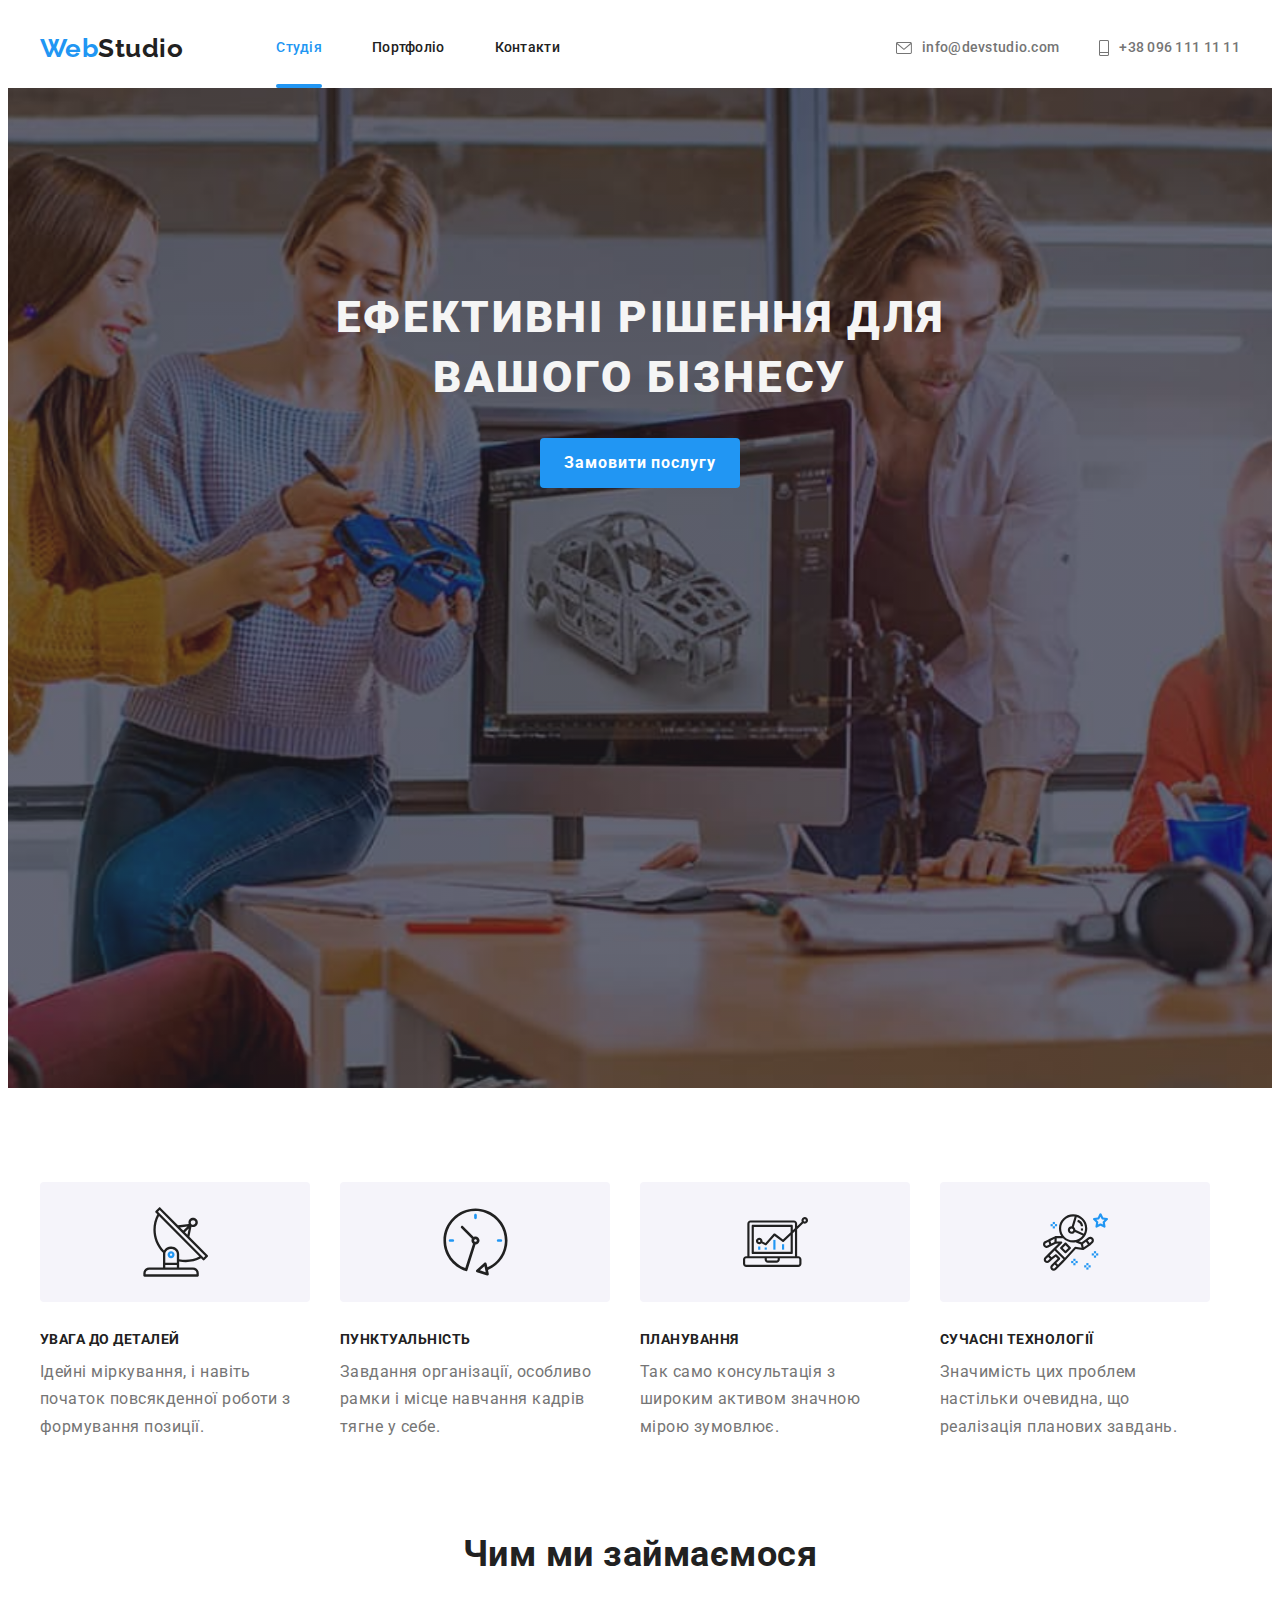
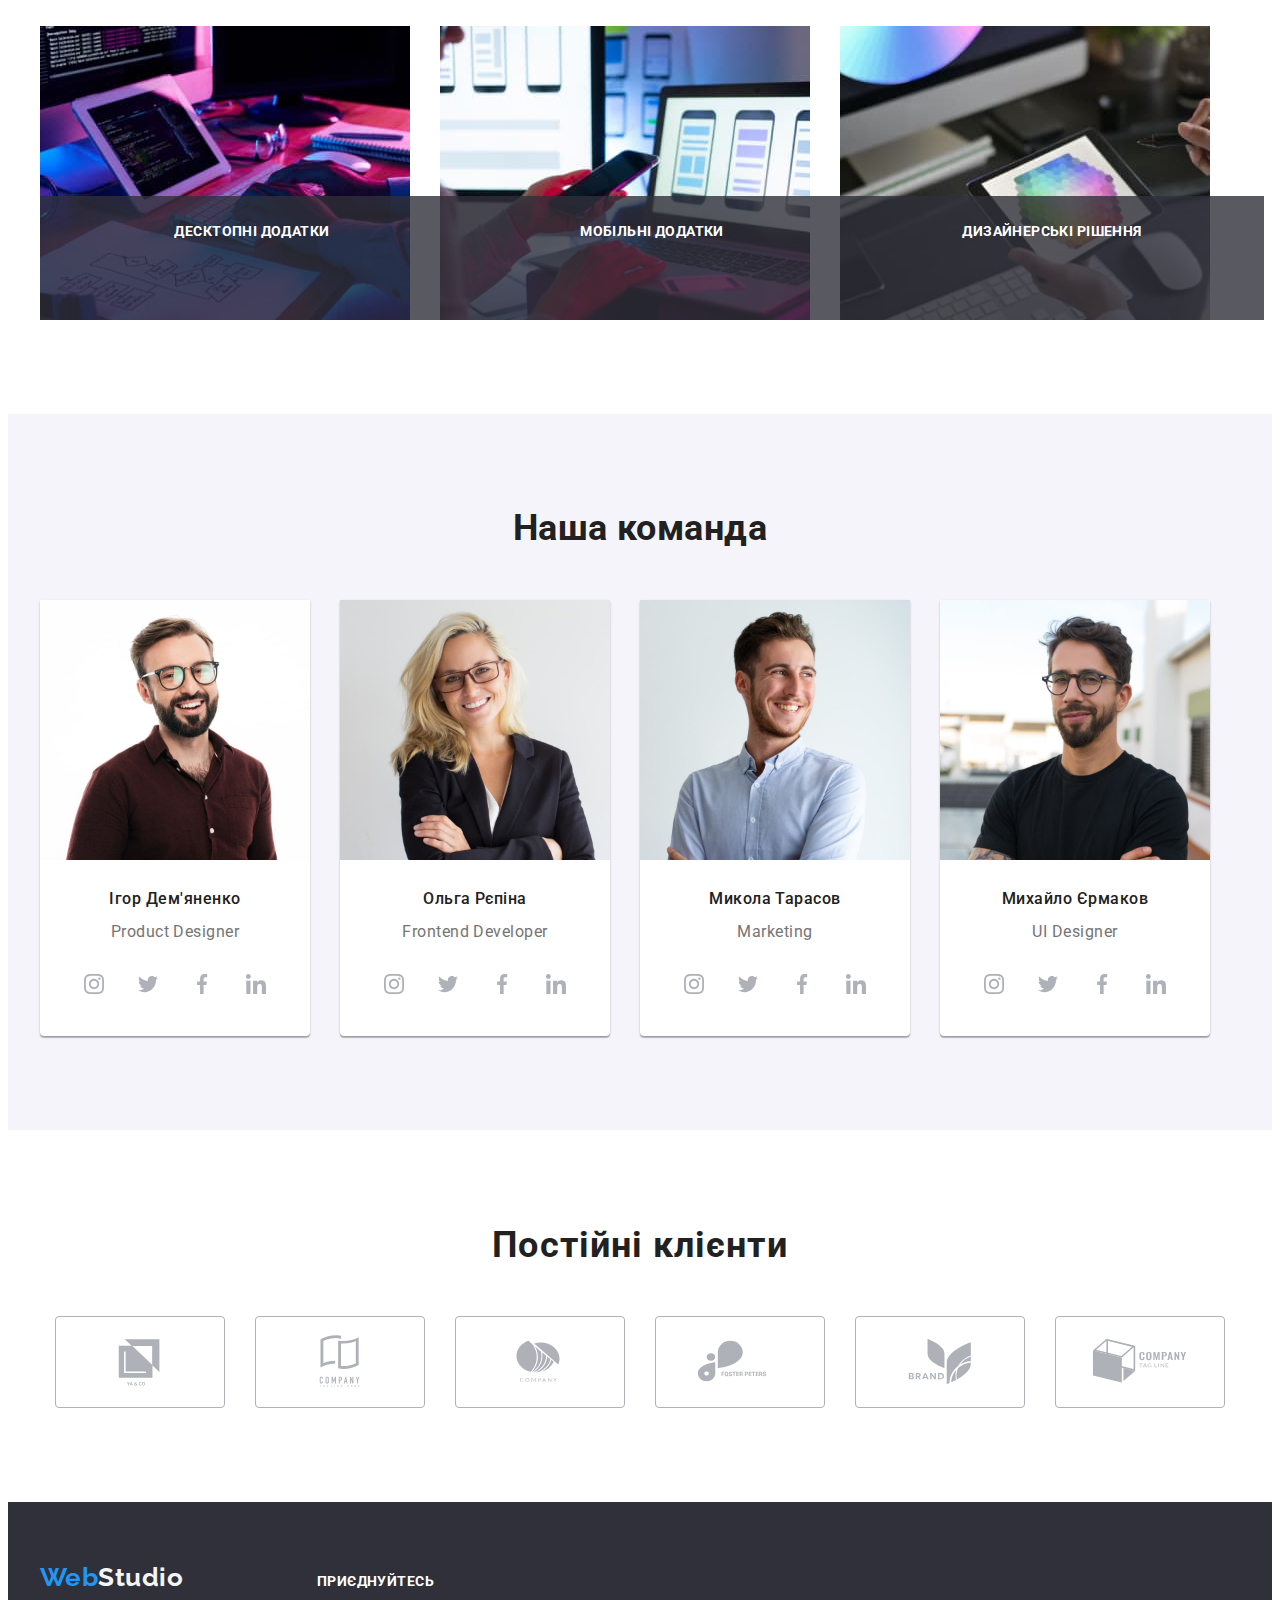
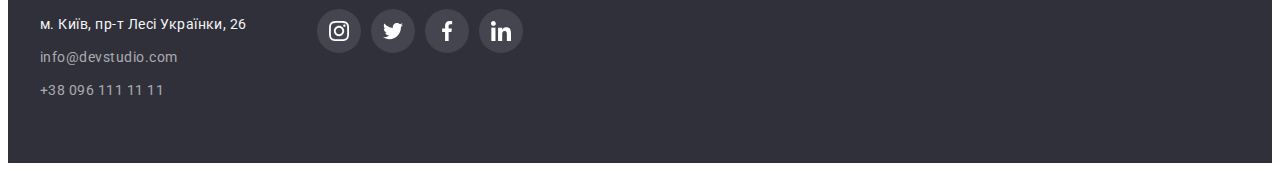
==== index.html @ 081a4ac7 "dz6" ====
<!DOCTYPE html>
<html lang="uk">

<head>
    <meta charset="UTF-8">
    <meta http-equiv="X-UA-Compatible" content="IE=edge">
    <meta name="viewport" content="width=device-width, initial-scale=1.0">
    <title>Document</title>
    <link rel="preconnect" href="https://fonts.googleapis.com">
    <link rel="preconnect" href="https://fonts.gstatic.com" crossorigin>
    <link
        href="https://fonts.googleapis.com/css2?family=Raleway:wght@700&family=Roboto:wght@400;500;700;900&display=swap"
        rel="stylesheet">
    <link rel="stylesheet" href="https://cdnjs.cloudflare.com/ajax/libs/modern-normalize/1.1.0/modern-normalize.min.css"
        integrity="sha512-wpPYUAdjBVSE4KJnH1VR1HeZfpl1ub8YT/NKx4PuQ5NmX2tKuGu6U/JRp5y+Y8XG2tV+wKQpNHVUX03MfMFn9Q=="
        crossorigin="anonymous" referrerpolicy="no-referrer" />
    <link rel="stylesheet" href="./css/style.css">

</head>

<body class="page">
    <header>
        <div class="container main-nav">
            <a href="index.html" class="logo"><span class="logo-style">Web</span>Studio</a>
            <nav>
                <ul class="site-nav list">
                    <li class="item"><a href="./index.html" class="link current">Студія</a></li>
                    <li class="item"><a href="./portfolio.html" class="link">Портфоліо</a></li>
                    <li class="item"><a href="./index.html" class="link">Контакти</a></li>
                </ul>
            </nav>
            <ul class="auth-nav list">
                <li class="items">
                    <a href="mailto:example@mail.ua" class="mail-info">
                        <svg class="icon-mail" width="16px" height="12px">
                            <use href="./images/icons.svg/icons.svg#icon-envelope-hover"></use>
                        </svg>
                        info@devstudio.com
                    </a>
                </li>
                <li class="items"><a href="tel:+380961111111">
                        <svg class="icon-mail" width="10px" height="16px">
                            <use href="./images/icons.svg/icons.svg#icon-vector"></use>
                        </svg>
                        +38 096 111 11 11
                    </a>
                </li>
            </ul>
        </div>
    </header>
    <main>
        <section class="hero">
            <div class="container">
                <h1 class="hero-title">Ефективні рішення для <br /> вашого бізнесу</h1>
                <button class="btn" type="button" data-modal-open>Замовити послугу</button>
            </div>
        </section>
        <section class="section no-padding-bottom">
            <div class="container">
                <h2 class="visually-hidden">Наші переваги</h2>
                <ul class="feature-list">
                    <li class="feature-item">
                        <div class="feature-svg">
                            <svg class="icon-feature" width="65px" height="70px">
                                <use href="./images/icons.svg/icons.svg#icon-Group-akt"></use>
                            </svg>
                        </div>
                        <h3 class="title">УВАГА ДО ДЕТАЛЕЙ</h3>
                        <p class="text">Ідейні міркування, і навіть початок повсякденної роботи з формування
                            позиції.</p>
                    </li>
                    <li class="feature-item">
                        <div class="feature-svg">
                            <svg class="icon-feature" width="67px" height="70px">
                                <use href="./images/icons.svg/icons.svg#icon-clock-akt"></use>
                            </svg>
                        </div>
                        <h3 class="title">ПУНКТУАЛЬНІСТЬ</h3>
                        <p class="text">Завдання організації, особливо рамки і місце навчання кадрів тягне у себе.
                        </p>
                    </li>
                    <li class="feature-item">
                        <div class="feature-svg">
                            <svg class="icon-feature" width="65px" height="70px">
                                <use href="./images/icons.svg/icons.svg#icon-computer-akt"></use>
                            </svg>
                        </div>
                        <h3 class="title">ПЛАНУВАННЯ</h3>
                        <p class="text">Так само консультація з широким активом значною мірою зумовлює.</p>
                    </li>
                    <li class="feature-item">
                        <div class="feature-svg">
                            <svg class="icon-feature" width="65px" height="70px">
                                <use href="./images/icons.svg/icons.svg#icon-astronaut"></use>
                            </svg>
                        </div>
                        <h3 class="title">СУЧАСНІ ТЕХНОЛОГІЇ</h3>
                        <p class="text">Значимість цих проблем настільки очевидна, що реалізація планових завдань.</p>
                    </li>
                </ul>
            </div>
        </section>
        <section class="section">
            <div class="container">
                <h2 class="section-title-work">Чим ми займаємося</h2>
                <ul class="imeg-work">
                    <li class="foto-work">
                        <img src="./images/img1.jpg" alt="Додатки" width="370" height="294">
                        <p class="label-team">Десктопні додатки</p>
                    </li>
                    <li class="foto-work">
                        <img src="./images/img2.jpg" alt="Мобільні аплікації" width="370" height="294">
                        <p class="label-team">Мобільні додатки</p>
                    </li>
                    <li class="foto-work">
                        <img src="./images/img3.jpg" alt="Дизайн" width="370" height="294">
                        <p class="label-team">Дизайнерські рішення</p>
                    </li>
                </ul>
            </div>
        </section>
        <section class="team section">
            <div class="container">
                <h2 class="section-title-team">Наша команда</h2>
                <ul class="work-team">
                    <li class="work-list-item">
                        <img src="./images/img4.jpg" alt="Имя" width="270" height="260">
                        <div class="team-desc">
                            <h3 class="subtitle">Ігор Дем'яненко</h3>
                            <p class="text">Product Designer</p>
                            <ul class="ikon-team-list">
                                <li class="icon-team-desc">
                                    <a href="#" class="ikon-soc-link-link">
                                        <svg class="icon-feature-team" width="20px" height="20px">
                                            <use href="./images/icons.svg/icons.svg#icon-instagram"></use>
                                        </svg>
                                    </a>
                                </li>
                                <li class="icon-team-desc">
                                    <a href="#" class="ikon-soc-link-link">
                                        <svg class="icon-feature-team" width="20px" height="20px">
                                            <use href="./images/icons.svg/icons.svg#icon-twitter"></use>
                                        </svg>
                                    </a>
                                </li>
                                <li class="icon-team-desc">
                                    <a href="#" class="ikon-soc-link-link">
                                        <svg class="icon-feature-team" width="20px" height="20px">
                                            <use href="./images/icons.svg/icons.svg#icon-facebook"></use>
                                        </svg>
                                    </a>
                                </li>
                                <li class="icon-team-desc"><a href="#" class="ikon-soc-link-link">
                                        <svg class="icon-feature-team" width="20px" height="20px">
                                            <use href="./images/icons.svg/icons.svg#icon-linkedin"></use>
                                        </svg>
                                    </a>
                                </li>
                            </ul>
                        </div>
                    </li>
                    <li class="work-list-item">

                        <img src="./images/img5.jpg" alt="Имя" width="270" height="260">
                        <div class="team-desc">
                            <h3 class="subtitle">Ольга Рєпіна</h3>
                            <p class="text">Frontend Developer</p>

                            <ul class="ikon-team-list">
                                <li class="icon-team-desc">
                                    <a href="#" class="ikon-soc-link-link">
                                        <svg class="icon-feature-team" width="20px" height="20px">
                                            <use href="./images/icons.svg/icons.svg#icon-instagram"></use>
                                        </svg>
                                    </a>
                                </li>
                                <li class="icon-team-desc">
                                    <a href="#" class="ikon-soc-link-link">
                                        <svg class="icon-feature-team" width="20px" height="20px">
                                            <use href="./images/icons.svg/icons.svg#icon-twitter"></use>
                                        </svg>
                                    </a>
                                </li>
                                <li class="icon-team-desc">
                                    <a href="#" class="ikon-soc-link-link">
                                        <svg class="icon-feature-team" width="20px" height="20px">
                                            <use href="./images/icons.svg/icons.svg#icon-facebook"></use>
                                        </svg>
                                    </a>
                                </li>
                                <li class="icon-team-desc"><a href="#" class="ikon-soc-link-link">
                                        <svg class="icon-feature-team" width="20px" height="20px">
                                            <use href="./images/icons.svg/icons.svg#icon-linkedin"></use>
                                        </svg>
                                    </a>
                                </li>
                            </ul>
                        </div>
                    </li>
                    <li class="work-list-item">
                        <img src="./images/img6.jpg" alt="Имя" width="270" height="260">
                        <div class="team-desc">
                            <h3 class="subtitle">Микола Тарасов</h3>
                            <p class="text">Marketing</p>

                            <ul class="ikon-team-list">
                                <li class="icon-team-desc">
                                    <a href="#" class="ikon-soc-link-link">
                                        <svg class="icon-feature-team" width="20px" height="20px">
                                            <use href="./images/icons.svg/icons.svg#icon-instagram"></use>
                                        </svg>
                                    </a>
                                </li>
                                <li class="icon-team-desc">
                                    <a href="#" class="ikon-soc-link-link">
                                        <svg class="icon-feature-team" width="20px" height="20px">
                                            <use href="./images/icons.svg/icons.svg#icon-twitter"></use>
                                        </svg>
                                    </a>
                                </li>
                                <li class="icon-team-desc">
                                    <a href="#" class="ikon-soc-link-link">
                                        <svg class="icon-feature-team" width="20px" height="20px">
                                            <use href="./images/icons.svg/icons.svg#icon-facebook"></use>
                                        </svg>
                                    </a>
                                </li>
                                <li class="icon-team-desc"><a href="#" class="ikon-soc-link-link">
                                        <svg class="icon-feature-team" width="20px" height="20px">
                                            <use href="./images/icons.svg/icons.svg#icon-linkedin"></use>
                                        </svg>
                                    </a>
                                </li>
                            </ul>
                        </div>
                    </li>
                    <li class="work-list-item">
                        <img src="./images/img7.jpg" alt="Имя" width="270" height="260">
                        <div class="team-desc">
                            <h3 class="subtitle">Михайло Єрмаков</h3>
                            <p class="text">UI Designer</p>

                            <ul class="ikon-team-list">
                                <li class="icon-team-desc">
                                    <a href="#" class="ikon-soc-link-link">
                                        <svg class="icon-feature-team" width="20px" height="20px">
                                            <use href="./images/icons.svg/icons.svg#icon-instagram"></use>
                                        </svg>
                                    </a>
                                </li>
                                <li class="icon-team-desc">
                                    <a href="#" class="ikon-soc-link-link">
                                        <svg class="icon-feature-team" width="20px" height="20px">
                                            <use href="./images/icons.svg/icons.svg#icon-twitter"></use>
                                        </svg>
                                    </a>
                                </li>
                                <li class="icon-team-desc">
                                    <a href="#" class="ikon-soc-link-link">
                                        <svg class="icon-feature-team" width="20px" height="20px">
                                            <use href="./images/icons.svg/icons.svg#icon-facebook"></use>
                                        </svg>
                                    </a>
                                </li>
                                <li class="icon-team-desc"><a href="#" class="ikon-soc-link-link">
                                        <svg class="icon-feature-team" width="20px" height="20px">
                                            <use href="./images/icons.svg/icons.svg#icon-linkedin"></use>
                                        </svg>
                                    </a>
                                </li>
                            </ul>
                        </div>
                    </li>
                </ul>
            </div>
        </section>
        <section class="section">
            <div class="container">
                <h2 class="clients">Постійні клієнти</h2>
                <ul class="clients-list">
                    <li class="clients-item">
                        <a href="##" class="clients-svg">
                            <svg class="icon-clients" width="106px" height="60px">
                                <use href="./images/icons.svg/icons.svg#icon-logo-cam1"></use>
                            </svg>
                        </a>
                    </li>
                    <li class="clients-item">
                        <a href="##" class="clients-svg">
                            <svg class="icon-clients" width="106px" height="60px">
                                <use href="./images/icons.svg/icons.svg#icon-logo-cam2"></use>
                            </svg>
                        </a>
                    </li>
                    <li class="clients-item">
                        <a href="##" class="clients-svg">
                            <svg class="icon-clients" width="106px" height="60px">
                                <use href="./images/icons.svg/icons.svg#icon-logo-cam3"></use>
                            </svg>
                        </a>
                    </li>
                    <li class="clients-item">
                        <a href="##" class="clients-svg">
                            <svg class="icon-clients" width="106px" height="60px">
                                <use href="./images/icons.svg/icons.svg#icon-logo-cam4"></use>
                            </svg>
                        </a>
                    </li>
                    <li class="clients-item">
                        <a href="##" class="clients-svg">
                            <svg class="icon-clients" width="106px" height="60px">
                                <use href="./images/icons.svg/icons.svg#icon-logo-cam5"></use>
                            </svg>
                        </a>
                    </li>
                    <li class="clients-item">
                        <a href="##" class="clients-svg">
                            <svg class="icon-clients" width="106px" height="60px">
                                <use href="./images/icons.svg/icons.svg#icon-logo-cam6"></use>
                            </svg>
                        </a>
                    </li>
                </ul>
            </div>
        </section>
    </main>
    <footer class="page-footer">
        <div class="container footer">
            <div class="footer-grup">
                <a href="index.html" class="logo-color"><span class="logo-style">Web</span>Studio</a>
                <address>
                    <ul class="adress-list">
                        <li class="fotter-social-list"><a href="" class="footer-adress">м. Київ, пр-т Лесі Українки,
                                26</a>
                        </li>
                        <li class="fotter-social-list"><a href="mailto:info@devstudio.com"
                                class="footer-socials">info@devstudio.com</a></li>
                        <li class="fotter-social-list"><a href="tel:+380961111111" class="footer-socials">+38 096 111 11
                                11</a>
                        </li>
                    </ul>
                </address>
            </div>
            <div class="footer-icon">
                <p class="footer-icon-text">Приєднуйтесь</p>
                <ul class="footer-soc-list">
                    <li class="footer-icon-desc">
                        <a href="#" class="footer-soc-link-link">
                            <svg class="icon-feature-team" width="20px" height="20px">
                                <use href="./images/icons.svg/icons.svg#icon-instagram"></use>
                            </svg>
                        </a>
                    </li>
                    <li class="footer-icon-desc">
                        <a href="#" class="footer-soc-link-link">
                            <svg class="icon-feature-team" width="20px" height="20px">
                                <use href="./images/icons.svg/icons.svg#icon-twitter"></use>
                            </svg>
                        </a>
                    </li>
                    <li class="footer-icon-desc">
                        <a href="#" class="footer-soc-link-link">
                            <svg class="icon-feature-team" width="20px" height="20px">
                                <use href="./images/icons.svg/icons.svg#icon-facebook"></use>
                            </svg>
                        </a>
                    </li>
                    <li class="footer-icon-desc">
                        <a href="#" class="footer-soc-link-link">
                            <svg class="icon-feature-team" width="20px" height="20px">
                                <use href="./images/icons.svg/icons.svg#icon-linkedin"></use>
                            </svg>
                        </a>
                    </li>
                </ul>
            </div>
        </div>
    </footer>
    <div class="modal-backdrop is-hidden" data-modal>
        <div class="modal">
            <button tupe="button" class="modal-close" data-modal-close>
                <svg class="icon-feature-team-close" width="30px" height="30px">
                    <use href="./images/icons.svg/icons.svg#icon-close"></use>
                </svg>
            </button>
            <div class="modal-content">
                <p class="modal-head">Залиште свої дані, ми вам передзвонимо</p>
            </div>
            <form action="">
                <div class="modal-input-group">
                    <label>Ім'я</label>
                    <input class="modal-input" type="text" placeholder="" name="name" id="name" required>
                </div>
                <div class="modal-input-group">
                    <label>Телефон</label>
                    <input class="modal-input" type="tel" placeholder="" name="tel" id="telepfone"
                        pattern="[\+]\d{3}\s[\(]\d{2}[\)]\s\d{3}[\-]\d{2}[\-]\d{2}">
                </div>
                <div class="modal-input-group">
                    <label>Пошта</label>
                    <input class="modal-input" type="email" placeholder="" name="email" id="email">
                </div>
                <div class="modal-input-group">
                    <label>Коментар</label>
                    <textarea name="comment" id="comment" class="comment-modal" placeholder="Введіть текст"></textarea>
                </div>
                <div class="checkbox">
                    <input type="checkbox" name="agreement" value="agreement" id="agreement">
                    <label class="checkbox-text" for="agreement"> Погоджуюся з розсилкою та приймаю
                        <a class="modal-href-span" href="#">Умови договору</a>
                    </label>
                </div>
                <button class="modal-button" type="submit">Відправити</button>
            </form>
        </div>
    </div>
    <script src="./js/modal.js"></script>
</body>

</html>
---- css/style.css ----
body {
  color: #757575;
  background-color: #ffffff;

  font-family: Roboto, sans-serif;
  letter-spacing: 0.03em;
}

ul {
  list-style: none;
}

:root {
  --primary-text-color: #757575;
  --title-text-color: #212121;
  --accent-color: #2196f3;
  --background-body: #f5f5f5;
  --footer-backgraund: #2f303a;
  --backgraund-section: #f5f4fa;
  --hover-focus-color: #188ce8;
}

p,
h1,
h2,
h3,
h4,
h5,
h6 {
  margin: 0px;
}

ul {
  margin: 0px;
  padding-left: 0px;
}

.container {
  width: 1200px;
  padding: 0px 15px;
  margin: 0 auto;
}

img {
  display: block;
}

.section {
  padding: 94px;
}

/* вторичный основоного текста #212121 */

/* основной цвет текста #757575; */

/*акцент #2196F3 */

/* цвет фона #F5F5F5; */

/* шапка -  белый #FFFFFF; */

/* вторичный (наша команда) #F5F4FA */

/* вторичный цвет фона (тёмный) #2F303A; */

.section {
  padding: 94px 0px;
}

.list {
  list-style: none;
}

.page-header {
  border: 1px solid #ececec;
}

.main-nav {
  display: flex;
  align-items: center;
}

.logo {
  color: var(--title-text-color);
  font-family: Raleway;

  font-weight: 700;
  font-size: 26px;
  line-height: 1.19;
  text-decoration: none;

  display: flex;
  align-items: center;
}

.logo-style {
  color: var(--accent-color);
}

.site-nav a {
  color: var(--title-text-color);

  font-weight: 500;
  font-size: 14px;
  line-height: 1.14;
  letter-spacing: 0.02em;
  text-decoration: none;

  display: block;
  padding: 32px 0;
  position: relative;
}

.link.current::after {
  content: '';
  width: 100%;
  height: 4px;
  position: absolute;
  bottom: 0;
  left: 0;
  border-radius: 2px;
  background-color: var(--accent-color);
}

.link {
  transition: color 250ms cubic-bezier(0.4, 0, 0.2, 1),
    background-color 250ms cubic-bezier(0.4, 0, 0.2, 1);
}

.site-nav :hover,
.site-nav :focus,
.site-nav :active {
  color: var(--accent-color);
}

.site-nav {
  display: flex;
  margin-left: 93px;
}

.site-nav .item {
  display: block;
  margin-right: 50px;
}

.site-nav .item:last-child {
  margin-right: 0;
}

.site-nav .list {
  cursor: pointer;
}

.site-nav .link.current {
  color: var(--accent-color);
}

.auth-nav {
  display: flex;
  margin-left: auto;
}

.auth-nav .items {
  display: block;
  padding-top: 32px;
  padding-bottom: 32px;
  margin-right: 40px;
}

.auth-nav .items:last-child {
  margin-right: 0;
}

.auth-nav a {
  color: var(--primary-text-color);

  font-weight: 500;
  font-size: 14px;
  line-height: 1.14;
  letter-spacing: 0.02em;
  text-decoration: none;

  display: flex;
  align-items: center;
}

.auth-nav :hover,
.auth-nav :focus {
  color: var(--accent-color);
}

/*Кнопки конверт и телефон*/

.icon-mail {
  margin-right: 10px;
  justify-content: center;
  align-items: center;
  fill: currentColor;
}

.mail-info {
  transition: color 250ms cubic-bezier(0.4, 0, 0.2, 1),
    background-color 250ms cubic-bezier(0.4, 0, 0.2, 1);
}

/* Секция герой */

.hero {
  text-align: center;
  padding: 200px 0;
  max-width: 1600px;
  min-height: 600px;
  margin-left: auto;
  margin-right: auto;
  background-image: linear-gradient(rgba(47, 48, 58, 0.4), rgba(47, 48, 58, 0.4)),
    url('../images/img17.jpg');
  background-repeat: no-repeat;
  background-size: cover;
  background-position: center;
}

.hero-title {
  color: var(--background-body);

  font-weight: 900;
  font-size: 44px;
  line-height: 1.36;

  text-align: center;
  letter-spacing: 0.06em;
  text-transform: uppercase;

  margin-bottom: 30px;
}

.btn {
  color: #ffffff;
  background: var(--accent-color);
  cursor: pointer;
  border-radius: 4px;

  font-family: 'Roboto', sans-serif;
  font-style: normal;
  font-weight: 700;
  font-size: 16px;
  line-height: 1.88;
  letter-spacing: 0.06em;

  display: block;
  margin: 0 auto;
  padding: 10px 24px;
  border: none;
  transition: color 250ms;
}

.btn:hover,
.btn:focus {
  background: var(--hover-focus-color);
}

/* Иконки Переваг */

.feature-svg {
  width: 270px;
  height: 120px;

  background: #f5f4fa;
  border-radius: 4px;

  display: flex;
  align-items: center;
  justify-content: center;
  margin-bottom: 30px;
}

/* Секция переваг */

.no-padding-bottom {
  padding-bottom: 0;
}

.feature-list {
  display: flex;
  gap: 30px;
}

.feature-item {
  flex-basis: calc(100% / 4 - 30px);
}

.feature-list .title {
  color: var(--title-text-color);

  font-weight: 700;
  font-size: 14px;
  line-height: 1.14;
  text-transform: uppercase;
}

.title {
  margin-bottom: 10px;
}

.text {
  color: var(--primary-text-color);

  font-weight: 400;
  font-size: 16px;
  line-height: 1.71;

  margin-top: 10px;
}

/* Секция работа */

.section-title-work {
  color: var(--title-text-color);

  font-weight: 700;
  font-size: 36px;
  line-height: 1.16;
  text-align: center;

  margin-bottom: 50px;
}

.imeg-work {
  display: flex;
  flex-wrap: wrap;
}

.imeg-work .foto-work {
  margin-right: 30px;
}

.imeg-work .foto-work:nth-child(3n) {
  margin-right: 0;
}

.foto-work {
  position: relative;
}

.label-team {
  position: absolute;
  bottom: 0;

  font-family: 'Roboto';
  font-style: normal;
  font-weight: 700;
  font-size: 14px;
  line-height: 16px;
  text-align: center;
  letter-spacing: 0.03em;
  text-transform: uppercase;

  color: #ffffff;
  background: rgba(47, 48, 58, 0.8);
  width: 370px;
  height: 70px;
  padding: 27px;
}

/* Секция Команда */

.section-title-team {
  color: var(--title-text-color);

  font-weight: 700;
  font-size: 36px;
  line-height: 1.16;
  text-align: center;
  margin-bottom: 50px;
}

.work-team {
  display: flex;
}

.work-list-item {
  margin-right: 30px;
  text-align: center;

  box-shadow: 0px 1px 3px rgba(0, 0, 0, 0.12), 0px 1px 1px rgba(0, 0, 0, 0.14),
    0px 2px 1px rgba(0, 0, 0, 0.2);
  border-radius: 0px 0px 4px 4px;
}

.work-list-item:last-child {
  margin-right: 0;
}

.team-desc {
  padding: 30px 0;
}

.subtitle {
  color: var(--title-text-color);

  font-family: 'Roboto';
  font-style: normal;
  font-weight: 500;
  font-size: 16px;
  line-height: 1.18;
  margin-bottom: 10px;
}

.team {
  background-color: var(--backgraund-section);
}

.work-list-item {
  background: #ffffff;
}

.ikon-team-list {
  margin-top: 16px;

  display: flex;
  justify-content: center;
  align-items: center;
}

.icon-team-desc {
  width: 44px;
  height: 44px;
  border-radius: 50%;
}

.icon-team-desc:not(:last-child) {
  margin-right: 10px;
}

.ikon-soc-link-link {
  width: 100%;
  height: 100%;
  background-color: (var(--background-body));
  display: flex;
  justify-content: center;
  align-items: center;
  border-radius: 50%;

  transition: color 250ms cubic-bezier(0.4, 0, 0.2, 1),
    background-color 250ms cubic-bezier(0.4, 0, 0.2, 1);
}

.ikon-soc-link-link {
  color: #afb1b8;
}

.icon-feature-team {
  fill: currentColor;
}

.ikon-soc-link-link:hover {
  background-color: var(--accent-color);
  color: #ffffff;
}

/* Секция Клиенты */

.clients {
  font-weight: 700;
  font-size: 36px;
  line-height: 42px;
  text-align: center;
  letter-spacing: 0.03em;

  color: #212121;

  margin-bottom: 50px;
}

.clients-svg {
  box-sizing: border-box;

  width: 170px;
  height: 92px;

  border: 1px solid #afb1b8;
  border-radius: 4px;

  display: flex;
  align-items: center;
  justify-content: center;

  transition: color 250ms cubic-bezier(0.4, 0, 0.2, 1),
    background-color 250ms cubic-bezier(0.4, 0, 0.2, 1);
}

.clients-list {
  display: flex;
  align-items: center;
  justify-content: center;
}

.clients-item:not(:last-child) {
  margin-right: 30px;
}

.clients-svg {
  color: #afb1b8;
}

.icon-clients {
  fill: currentColor;
}

.clients-svg:hover,
.clients-svg:focus {
  background-color: #ffffff;
  color: var(--accent-color);
  border-color: var(--accent-color);
}

/* Футер */

.page-footer {
  background: var(--footer-backgraund);

  padding: 60px 0;
}

.logo-color {
  color: var(--background-body);
  font-family: Raleway;

  font-weight: 700;
  font-size: 26px;
  line-height: 1.19;
  text-decoration: none;
  margin-bottom: 20px;

  display: inline-block;
}

.footer-socials {
  color: rgba(255, 255, 255, 0.6);
  background: var(--footer-backgraund);

  font-family: 'Roboto';
  font-style: normal;
  font-weight: 400;
  font-size: 14px;
  line-height: 1.71;
  text-decoration: none;

  transition: color 250ms cubic-bezier(0.4, 0, 0.2, 1),
    background-color 250ms cubic-bezier(0.4, 0, 0.2, 1);
}

.fotter-social-list:not(:last-child) {
  margin-bottom: 9px;
}

.footer-adress {
  color: var(--background-body);
  background: var(--footer-backgraund);

  font-family: 'Roboto';
  font-style: normal;
  font-weight: 400;
  font-size: 14px;
  line-height: 1.71;
  text-decoration: none;

  transition: color 250ms cubic-bezier(0.4, 0, 0.2, 1),
    background-color 250ms cubic-bezier(0.4, 0, 0.2, 1);
}

.fotter-social-list :hover,
.fotter-social-list :focus {
  color: var(--accent-color);
}

.footer-soc-link-link {
  transition: color 250ms cubic-bezier(0.4, 0, 0.2, 1),
    background-color 250ms cubic-bezier(0.4, 0, 0.2, 1);
}

/* Футер иконки */

.container.footer {
  display: flex;
  align-items: baseline;
}

.footer-grup {
  display: inline-block;
}

.footer-icon {
  display: inline-block;
  margin-left: 70px;
}

.footer-icon-text {
  font-family: 'Roboto';
  font-style: normal;
  font-weight: 700;
  font-size: 14px;
  line-height: 16px;
  letter-spacing: 0.03em;
  text-transform: uppercase;

  color: #ffffff;

  justify-content: center;
  align-items: center;

  margin-bottom: 20px;
}

.footer-soc-list {
  display: flex;
  justify-content: center;
  align-items: center;
}

.footer-icon-desc {
  width: 44px;
  height: 44px;
  border-radius: 50%;
}

.footer-icon-desc:not(:last-child) {
  margin-right: 10px;
}

.footer-soc-link-link {
  width: 100%;
  height: 100%;
  background-color: (var(--background-body));
  display: flex;
  justify-content: center;
  align-items: center;
  border-radius: 50%;
}

.footer-soc-link-link {
  color: #ffffff;
  background-color: rgba(255, 255, 255, 0.1);
}

.icon-feature-team {
  fill: currentColor;
}

.footer-soc-link-link:hover {
  background-color: var(--accent-color);
  color: #ffffff;
}
/* Кнопки портфолио*/

.button-items {
  display: flex;
  justify-content: center;
  margin-bottom: 50px;
}

.filter-button {
  color: var(--title-text-color);
  background: var(--backgraund-section);
  cursor: pointer;
  border-radius: 4px;
  border: none;

  font-family: 'Roboto', sans-serif;
  font-style: normal;
  font-weight: 500;
  font-size: 16px;
  line-height: 1.62;

  padding: 6px 22px;

  transition: color 250ms cubic-bezier(0.4, 0, 0.2, 1),
    background-color 250ms cubic-bezier(0.4, 0, 0.2, 1),
    box-shadow 250ms cubic-bezier(0.4, 0, 0.2, 1);
}

.button-port :hover,
.button-port :focus {
  color: var(--background-body);
  background: var(--accent-color);
  box-shadow: 0px 3px 1px rgba(0, 0, 0, 0.1), 0px 1px 2px rgba(0, 0, 0, 0.08),
    0px 2px 2px rgba(0, 0, 0, 0.12);
}

.button-port {
  margin-right: 8px;
}

.button-port:last-child {
  margin-right: 0;
}

/* Портфолио карточки */

.portfolio-list {
  display: flex;
  flex-wrap: wrap;
}

.portfolio-thumb {
  position: relative;
  overflow: hidden;
}

.portfolio-info {
  position: absolute;
  top: 0;

  font-weight: 400;
  font-size: 18px;
  line-height: 28px;
  letter-spacing: 0.03em;

  color: #ffffff;
  background: rgba(33, 150, 243, 0.9);

  padding: 63px 24px;

  transform: translateY(100%);
  transition: transform 250ms linear;
  transition-timing-function: cubic-bezier(0.4, 0, 0.2, 1);
}

.portfolio-item {
  margin-right: 30px;
  margin-bottom: 30px;
  flex-basis: calc(100% / 3 - 60px);
}

.portfolio-item:hover .portfolio-info {
  transform: translateY(0);
}

.portfolio-item:nth-child(3n) {
  margin-right: 0;
}

.portfolio-item:nth-last-child(-n + 3) {
  margin-bottom: 0;
}

.portfolio-desc {
  border: 1px solid #eeeeee;
  border-top: none;
  padding: 20px 24px;
}

.portfolio-link.link {
  display: block;
  text-decoration: none;
}

.portfolio-link:hover {
  box-shadow: 0px 3px 1px rgba(0, 0, 0, 0.1), 0px 1px 2px rgba(0, 0, 0, 0.08),
    0px 2px 2px rgba(0, 0, 0, 0.12);
}

.subject {
  color: var(--title-text-color);

  font-family: 'Roboto';
  font-style: normal;
  font-weight: 700;
  font-size: 18px;
  line-height: 2;
  letter-spacing: 0.06em;

  margin-bottom: 4px;
}

.visually-hidden {
  position: absolute;
  width: 1px;
  height: 1px;
  margin: -1px;
  border: 0;
  padding: 0;
  white-space: nowrap;
  clip-path: inset(100%);
  clip: rect(0 0 0 0);
  overflow: hidden;
}

.portfolio-text {
  color: var(--primary-text-color);

  font-size: 16px;
  line-height: 1.88;
  letter-spacing: 0.03em;
}

/* Модалка */

.modal-backdrop {
  position: fixed;
  width: 100%;
  height: 100%;
  top: 0;

  background-color: rgba(0, 0, 0, 0.2);
  transition: opacity 250ms, visibility 250ms;
}

.modal-backdrop.is-hidden .modal {
  transform: translate(-50%, -50%) scale(0);
}

.modal {
  position: absolute;
  width: 528px;
  min-height: 581px;
  left: 536px;
  top: 221px;
  padding: 40px;

  background: #ffffff;
  box-shadow: 0px 1px 3px rgba(0, 0, 0, 0.12), 0px 1px 1px rgba(0, 0, 0, 0.14),
    0px 2px 1px rgba(0, 0, 0, 0.2);
  border-radius: 4px;

  position: absolute;
  top: 50%;
  left: 50%;
  transform: translate(-50%, -50%) scale(1);
  transition: transform 250ms;
}

.modal-close {
  box-sizing: border-box;

  position: absolute;
  top: 10px;
  right: 10px;

  width: 30px;
  height: 30px;
  margin-right: 8px;
  margin-top: 8px;

  background: #ffffff;
  background-color: transparent;
  border: 1px solid rgba(0, 0, 0, 0.1);
  border-radius: 50%;

  border: none;

  align-items: center;
  justify-content: center;
}

.is-hidden {
  opacity: 0;
  visibility: hidden;
  pointer-events: none;
}

/*Заполнение модального окна*/

.modal-head {
  font-weight: 700;
  font-size: 20px;
  line-height: 23px;
  text-align: center;
  letter-spacing: 0.03em;
  margin-bottom: 12px;

  color: #212121;
}

.modal-input {
  font-weight: 400;
  font-size: 12px;
  line-height: 14px;
  letter-spacing: 0.01em;

  color: #757575;
  width: 100%;
  height: 40px;
  border: 1px solid rgba(33, 33, 33, 0.2);
  border-radius: 4px;

  margin-top: 4px;
  padding-left: 12px;
}

.modal-input-group:focus {
  border-color: #188ce8;
}

/*.modal-input::placeholder {
  font-weight: 400;
  font-size: 12px;
  line-height: 14px;
  letter-spacing: 0.01em;

  color: rgba(117, 117, 117, 0.5);
} */

.modal-input-group {
  margin-top: 4px;
}

.comment-modal {
  width: 448px;
  height: 120px;
  left: 576px;
  top: 518px;

  border: 1px solid rgba(33, 33, 33, 0.2);
  border-radius: 4px;

  margin-bottom: 10px;
  margin-top: 4px;
  padding: 16px 12px;
  resize: none;
  max-height: 120px;
  max-width: 100%;
}

.checkbox {
  font-weight: 400;
  font-size: 14px;
  line-height: 24px;
  line-height: 1.71;

  letter-spacing: 0.03em;

  color: #757575;

  margin-bottom: 30px;
}

.checkbox-text {
  align-items: center;
  justify-content: center;
}

.modal-href-span {
  color: var(--accent-color);
}

.modal-button {
  width: 200px;
  height: 50px;
  left: 700px;
  top: 712px;

  color: #ffffff;
  background: #2196f3;
  box-shadow: 0px 4px 4px rgba(0, 0, 0, 0.15);
  border-radius: 4px;
  border-color: transparent;
}
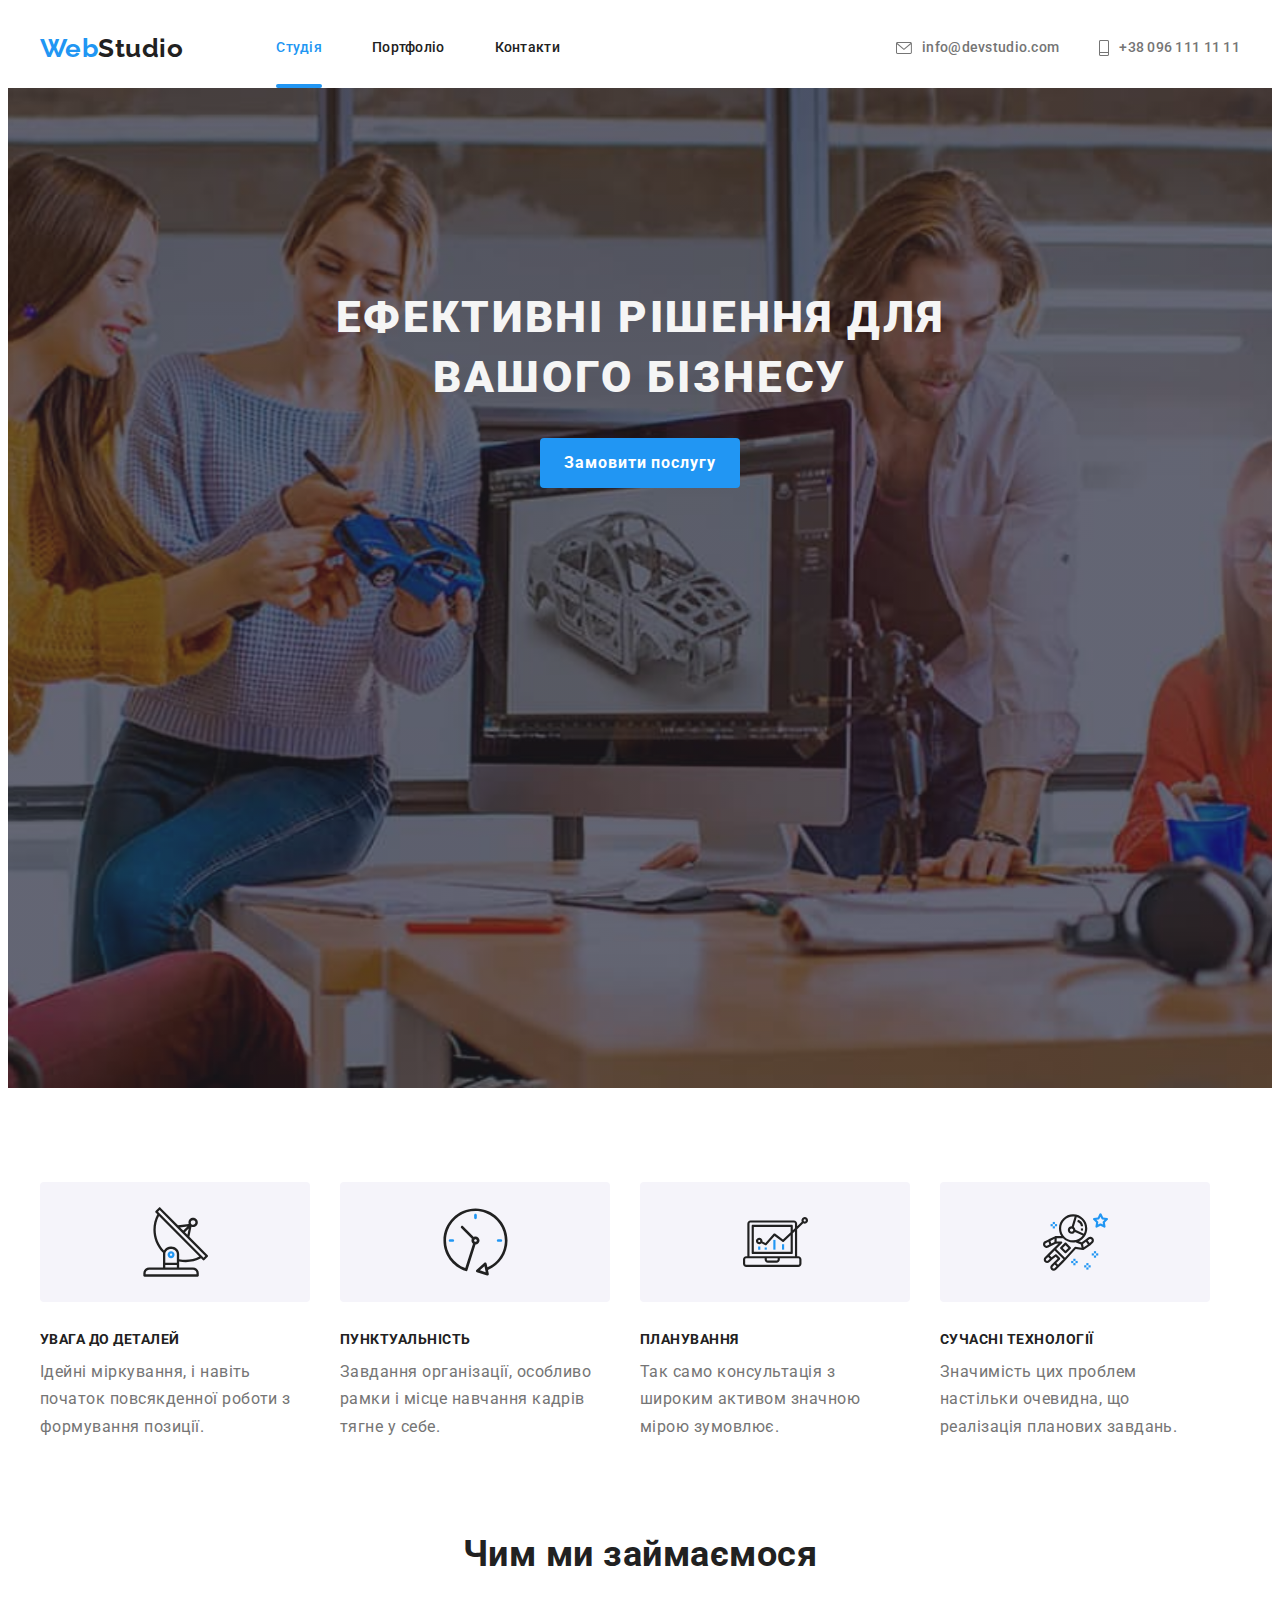
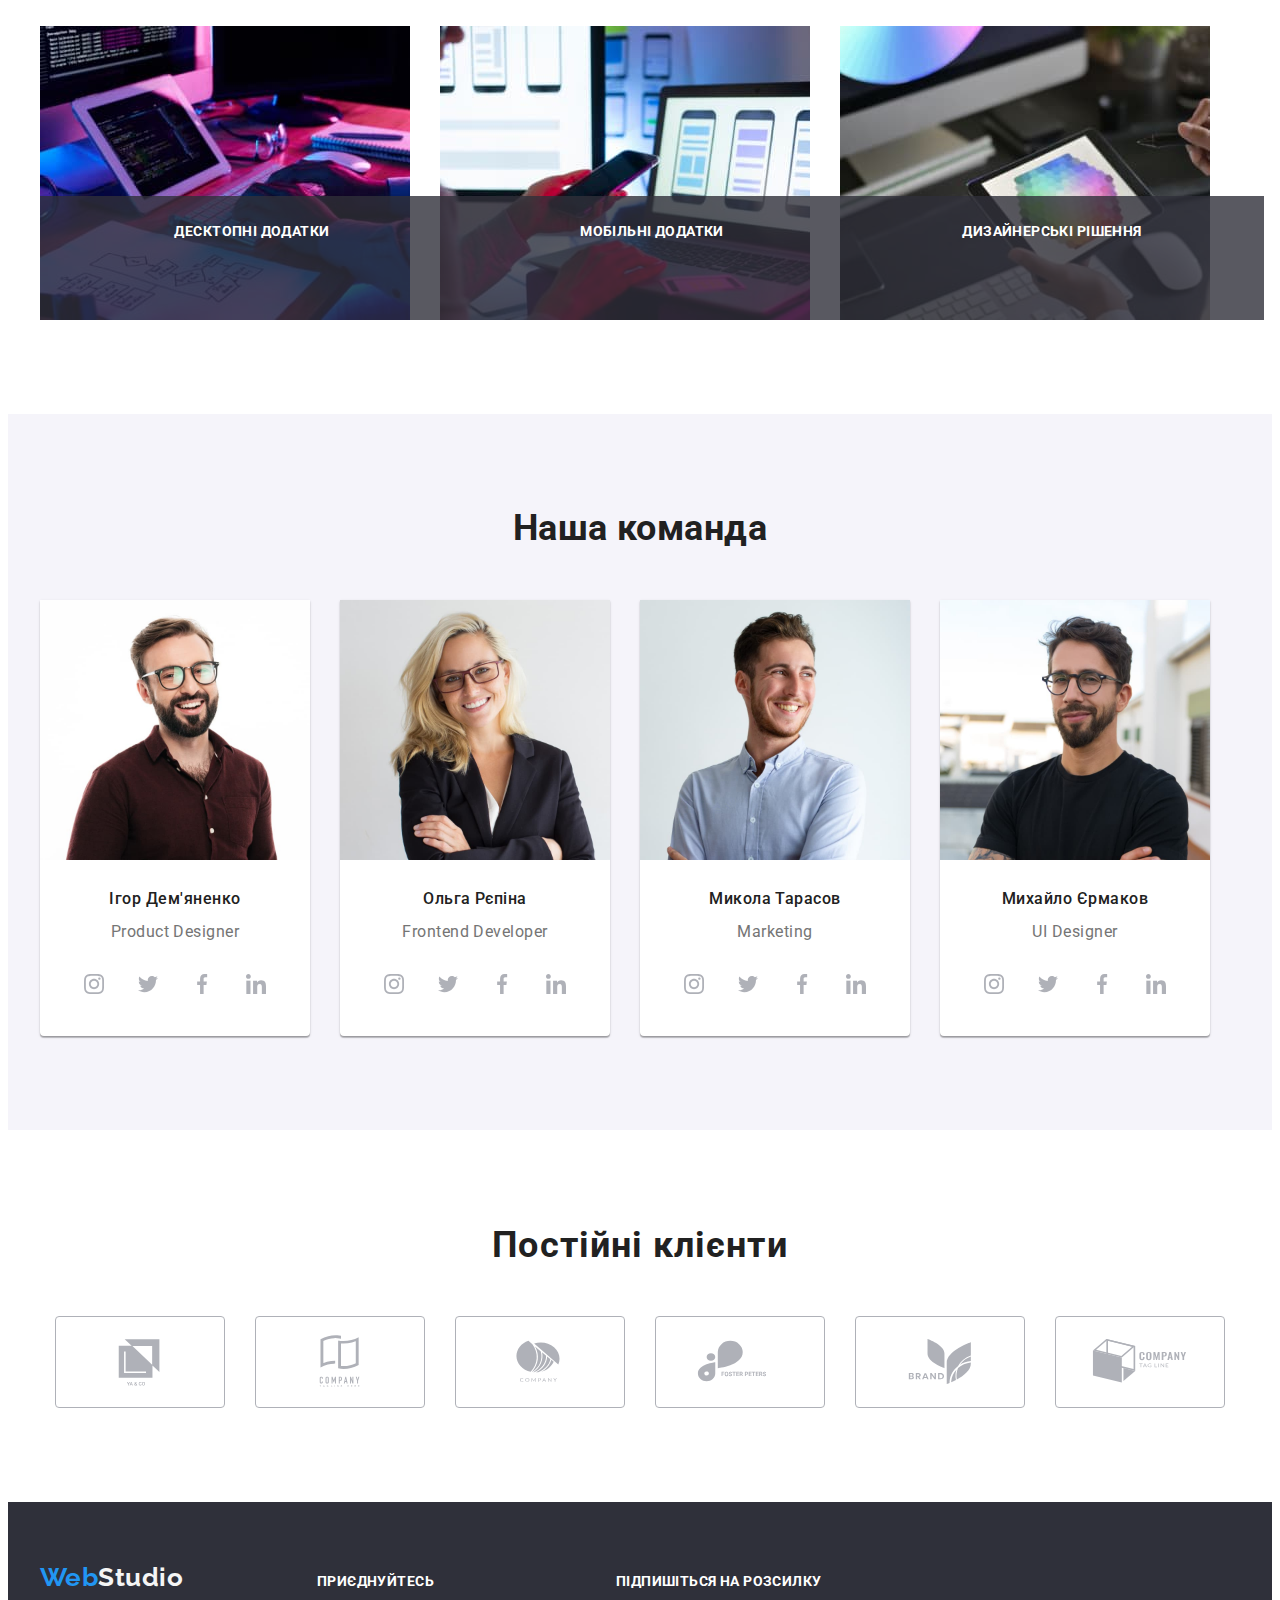
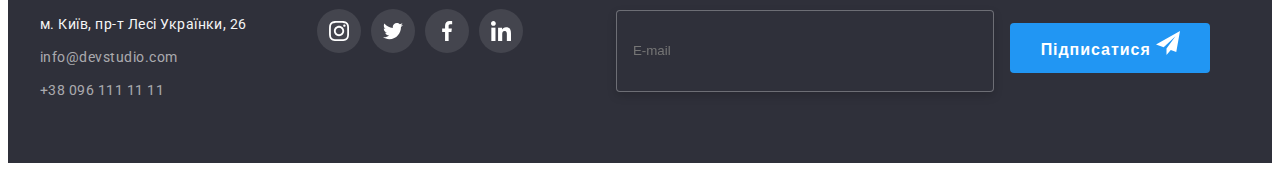
==== commit 7764852f: "dz6" ====
--- a/index.html
+++ b/index.html
@@ -374,6 +374,19 @@
                     </li>
                 </ul>
             </div>
+            <div class="footer-info">
+                <form class="footer-form">
+                    <label for="subscribe" class="subscribe-text">Підпишіться на розсилку</label>
+                    <div class="form-button">
+                        <input type="text" name="subscribe" id="subscribe" placeholder="E-mail" class="subscribe-input">
+                        <button type="submit" class="subscribe-button">Підписатися
+                            <svg width="24" height="24" class="footer-form-svg">
+                                <use href="./images/icons.svg/icons.svg#icon-telegram"></use>
+                            </svg>
+                        </button>
+                    </div>
+                </form>
+            </div>
         </div>
     </footer>
     <div class="modal-backdrop is-hidden" data-modal>
@@ -388,24 +401,39 @@
             </div>
             <form action="">
                 <div class="modal-input-group">
-                    <label>Ім'я</label>
-                    <input class="modal-input" type="text" placeholder="" name="name" id="name" required>
+                    <label><span class="info-text">Ім'я</span></label>
+                    <div class="modal-input-wrapper">
+                        <input class="modal-input" type="text" placeholder="" name="name" required id="name">
+                        <svg class="icon-modal" width="18" height="18">
+                            <use href="./images/icons.svg/icons.svg#icon-person"></use>
+                        </svg>
+                    </div>
                 </div>
                 <div class="modal-input-group">
-                    <label>Телефон</label>
-                    <input class="modal-input" type="tel" placeholder="" name="tel" id="telepfone"
-                        pattern="[\+]\d{3}\s[\(]\d{2}[\)]\s\d{3}[\-]\d{2}[\-]\d{2}">
+                    <label><span class="info-text">Телефон</span></label>
+                    <div class="modal-input-wrapper">
+                        <input class="modal-input" type="tel" placeholder="" name="tel" required id="telepfone"
+                            pattern="[\+]\d{3}\s[\(]\d{2}[\)]\s\d{3}[\-]\d{2}[\-]\d{2}">
+                        <svg class="icon-modal" width="18" height="18">
+                            <use href="./images/icons.svg/icons.svg#icon-phone"></use>
+                        </svg>
+                    </div>
                 </div>
                 <div class="modal-input-group">
-                    <label>Пошта</label>
-                    <input class="modal-input" type="email" placeholder="" name="email" id="email">
+                    <label><span class="info-text">Пошта</span></label>
+                    <div class="modal-input-wrapper">
+                        <input class="modal-input" type="email" placeholder="" name="email" required id="email">
+                        <svg class="icon-modal" width="18" height="18">
+                            <use href="./images/icons.svg/icons.svg#icon-email"></use>
+                        </svg>
+                    </div>
                 </div>
                 <div class="modal-input-group">
-                    <label>Коментар</label>
+                    <label><span class="info-text">Коментар</span></label>
                     <textarea name="comment" id="comment" class="comment-modal" placeholder="Введіть текст"></textarea>
                 </div>
                 <div class="checkbox">
-                    <input type="checkbox" name="agreement" value="agreement" id="agreement">
+                    <input type="checkbox" name="agreement" value="agreement" id="agreement" required>
                     <label class="checkbox-text" for="agreement"> Погоджуюся з розсилкою та приймаю
                         <a class="modal-href-span" href="#">Умови договору</a>
                     </label>
--- a/css/style.css
+++ b/css/style.css
@@ -858,6 +858,60 @@
   pointer-events: none;
 }
 
+/*Призыв к действию (подписка на телеграм) */
+
+.subscribe-text {
+  font-weight: 700;
+  font-size: 14px;
+  line-height: 16px;
+  letter-spacing: 0.03em;
+  text-transform: uppercase;
+
+  color: #ffffff;
+
+  margin-left: 93px;
+}
+
+.subscribe-button {
+  width: 200px;
+  height: 50px;
+
+  color: #ffffff;
+  background: var(--accent-color);
+  cursor: pointer;
+  border-radius: 4px;
+
+  font-weight: 700;
+  font-size: 16px;
+  line-height: 30px;
+  letter-spacing: 0.06em;
+
+  border: none;
+  transition: color 250ms;
+
+  margin-left: 12px;
+}
+
+.subscribe-button:hover,
+.subscribe-button:focus {
+  background: var(--hover-focus-color);
+}
+
+.subscribe-input {
+  width: 358px;
+  height: 50px;
+  background-color: rgba(47, 48, 58, 1);
+  border: 1px solid rgba(255, 255, 255, 0.3);
+  filter: drop-shadow(0px 4px 4px rgba(0, 0, 0, 0.15));
+  border-radius: 4px;
+  padding-top: 15px;
+  padding-bottom: 15px;
+  padding-left: 16px;
+
+  margin-left: 93px;
+  margin-top: 20px;
+}
+
 /*Заполнение модального окна*/
 
 .modal-head {
@@ -883,13 +937,37 @@
   border: 1px solid rgba(33, 33, 33, 0.2);
   border-radius: 4px;
 
-  margin-top: 4px;
-  padding-left: 12px;
-}
-
-.modal-input-group:focus {
-  border-color: #188ce8;
-}
+  padding-left: 42px;
+}
+
+/*
+.modal-input:focus-within {
+  border-color: #2196f3;
+}
+
+.modal-input:not(:placeholder-shown):required:valid {
+  border-color: #4caf50;
+}
+
+.modal-input:not(:placeholder-shown):required:invalid {
+  border-color: #f44336;
+} */
+
+.modal-input:focus + icon-modal {
+  color: var(--accent-color);
+}
+
+/*.modal-input:hover,
+.modal-input:focus + .icon-modal {
+  outline: none;
+  border-color: var(--accent-color);
+}
+
+.icon-modal:hover,
+.icon-modal:focus {
+  color: var(--background-body);
+  background: var(--accent-color);
+}*/
 
 /*.modal-input::placeholder {
   font-weight: 400;
@@ -898,27 +976,40 @@
   letter-spacing: 0.01em;
 
   color: rgba(117, 117, 117, 0.5);
-} */
-
+}
+*/
 .modal-input-group {
+  font-weight: 400;
   margin-top: 4px;
+}
+
+.modal-input-group label {
+  display: block;
+}
+
+.info-text {
+  font-weight: 400;
+  font-size: 12px;
+  line-height: 14px;
+
+  letter-spacing: 0.01em;
+
+  color: #757575;
 }
 
 .comment-modal {
   width: 448px;
   height: 120px;
   left: 576px;
-  top: 518px;
+  top: 519px;
 
   border: 1px solid rgba(33, 33, 33, 0.2);
   border-radius: 4px;
 
-  margin-bottom: 10px;
+  resize: none;
+
+  padding: 16px 12px;
   margin-top: 4px;
-  padding: 16px 12px;
-  resize: none;
-  max-height: 120px;
-  max-width: 100%;
 }
 
 .checkbox {
@@ -932,6 +1023,7 @@
   color: #757575;
 
   margin-bottom: 30px;
+  margin-top: 20px;
 }
 
 .checkbox-text {
@@ -944,14 +1036,39 @@
 }
 
 .modal-button {
+  color: #ffffff;
+  background: var(--accent-color);
+  cursor: pointer;
+  border-radius: 4px;
+
   width: 200px;
   height: 50px;
-  left: 700px;
-  top: 712px;
-
-  color: #ffffff;
-  background: #2196f3;
+  font-weight: 700;
+  font-size: 16px;
+  line-height: 1.88;
+  letter-spacing: 0.06em;
+
+  display: block;
+  margin: 0 auto;
+  padding: 10px 24px;
+  border: none;
+  transition: color 250ms;
+
   box-shadow: 0px 4px 4px rgba(0, 0, 0, 0.15);
-  border-radius: 4px;
-  border-color: transparent;
-}
+}
+
+.icon-modal {
+  position: absolute;
+}
+
+.modal-input-wrapper {
+  position: relative;
+  margin-top: 4px;
+  margin-bottom: 10px;
+}
+
+.icon-modal {
+  top: 50%;
+  left: 15px;
+  transform: translateY(-50%);
+}
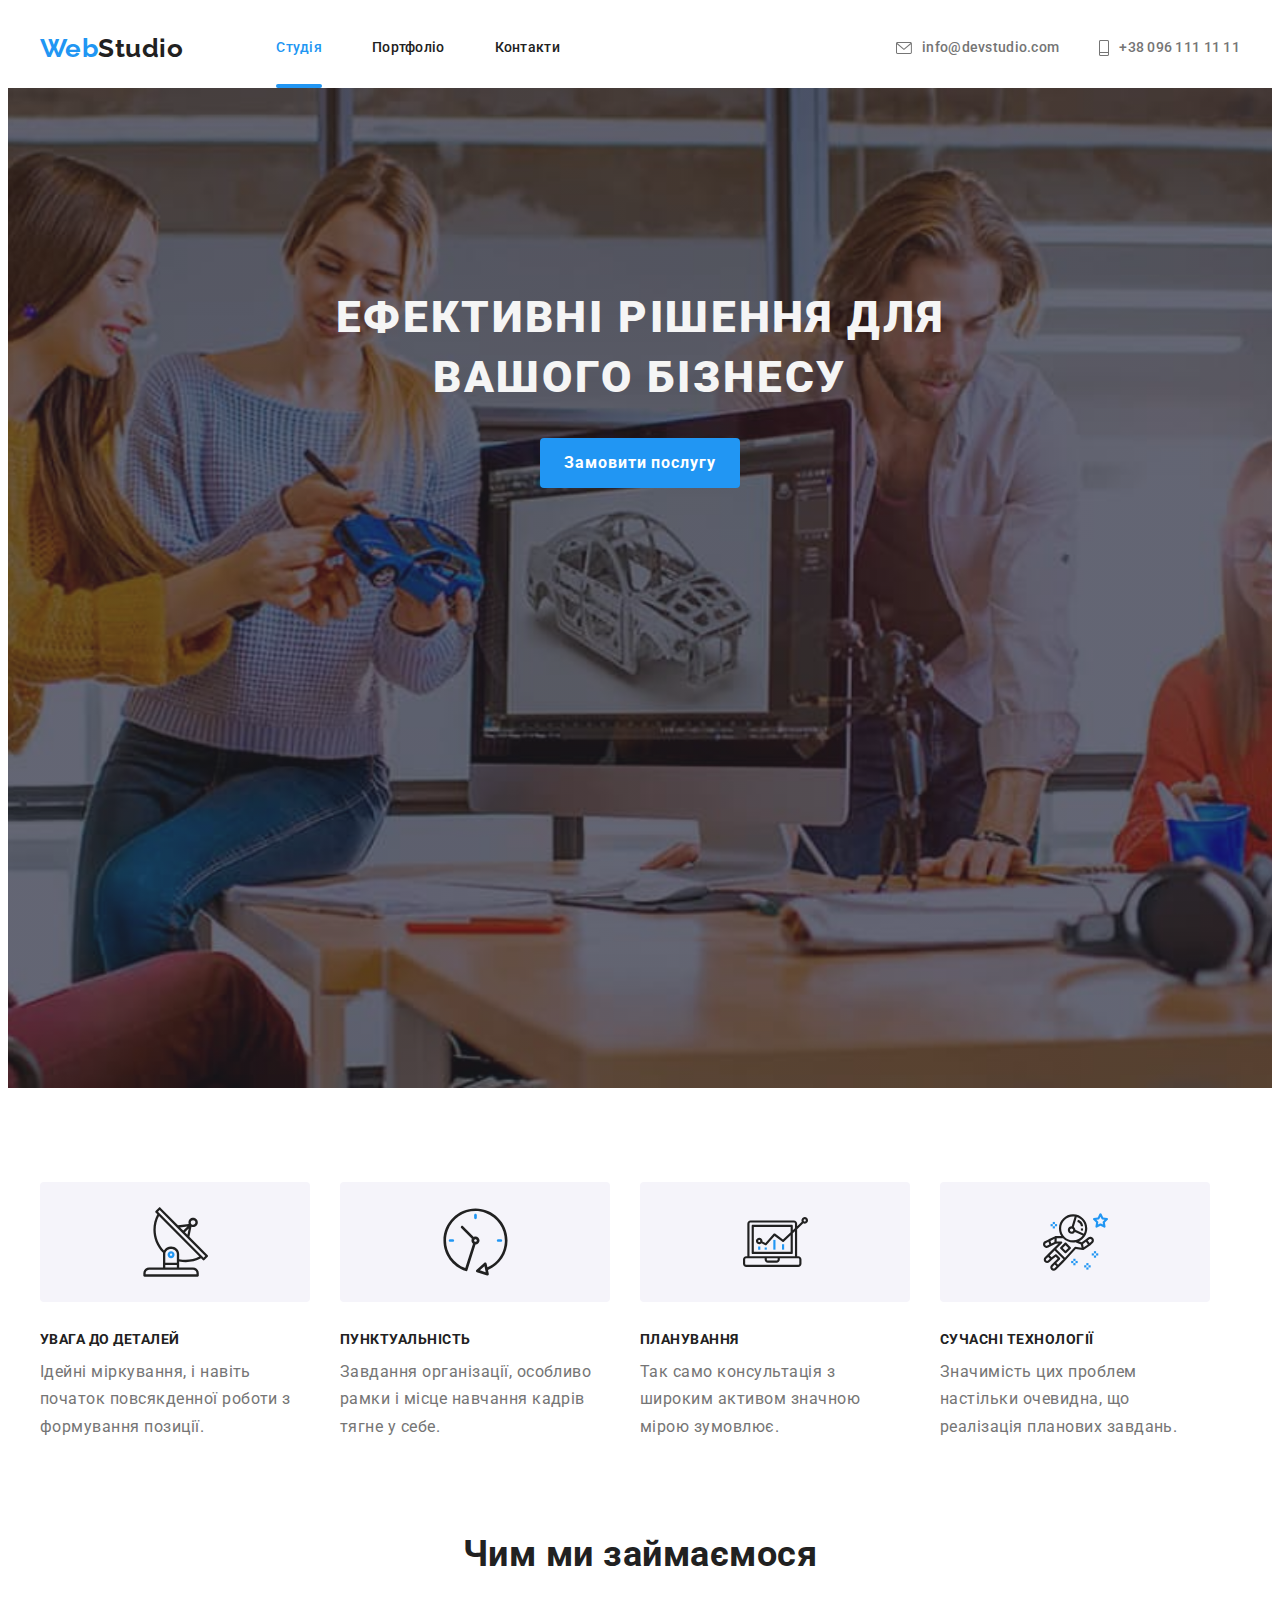
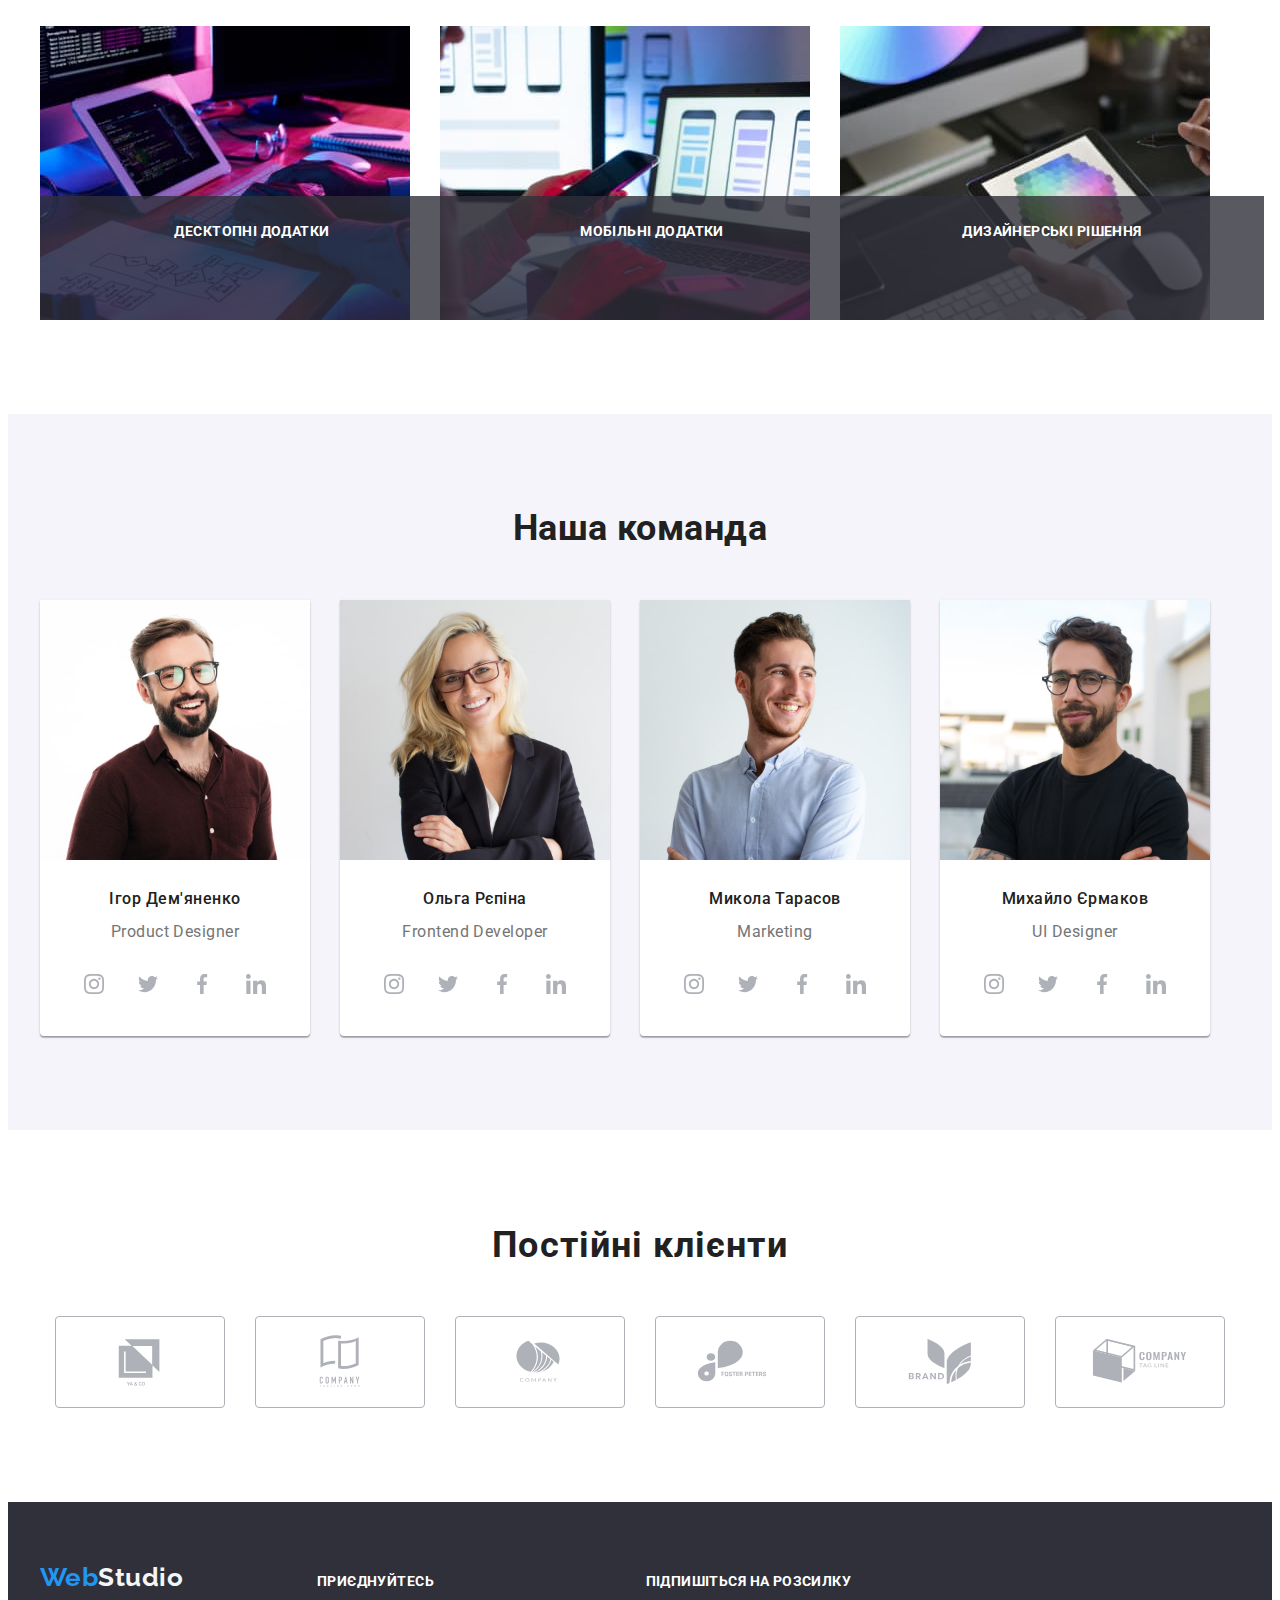
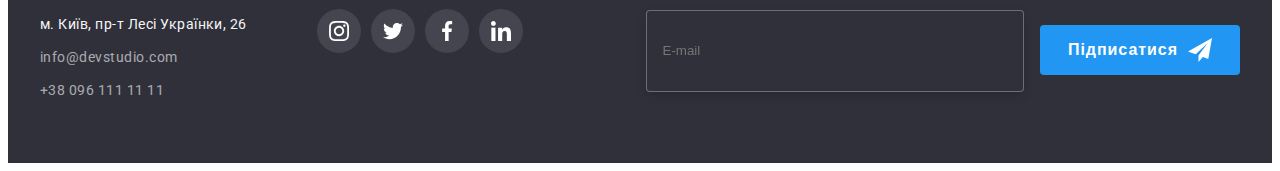
==== commit 562b5a3a: "final" ====
--- a/index.html
+++ b/index.html
@@ -401,7 +401,7 @@
             </div>
             <form action="">
                 <div class="modal-input-group">
-                    <label><span class="info-text">Ім'я</span></label>
+                    <label for="name"><span class="info-text">Ім'я</span></label>
                     <div class="modal-input-wrapper">
                         <input class="modal-input" type="text" placeholder="" name="name" required id="name">
                         <svg class="icon-modal" width="18" height="18">
@@ -410,7 +410,7 @@
                     </div>
                 </div>
                 <div class="modal-input-group">
-                    <label><span class="info-text">Телефон</span></label>
+                    <label for="telepfone"><span class="info-text">Телефон</span></label>
                     <div class="modal-input-wrapper">
                         <input class="modal-input" type="tel" placeholder="" name="tel" required id="telepfone"
                             pattern="[\+]\d{3}\s[\(]\d{2}[\)]\s\d{3}[\-]\d{2}[\-]\d{2}">
@@ -420,7 +420,7 @@
                     </div>
                 </div>
                 <div class="modal-input-group">
-                    <label><span class="info-text">Пошта</span></label>
+                    <label for="email"><span class="info-text">Пошта</span></label>
                     <div class="modal-input-wrapper">
                         <input class="modal-input" type="email" placeholder="" name="email" required id="email">
                         <svg class="icon-modal" width="18" height="18">
--- a/css/style.css
+++ b/css/style.css
@@ -860,6 +860,11 @@
 
 /*Призыв к действию (подписка на телеграм) */
 
+.footer-info {
+  margin-right: 0;
+  margin-left: auto;
+}
+
 .subscribe-text {
   font-weight: 700;
   font-size: 14px;
@@ -873,6 +878,9 @@
 }
 
 .subscribe-button {
+  display: inline-flex;
+  justify-content: center;
+  align-items: center;
   width: 200px;
   height: 50px;
 
@@ -895,6 +903,10 @@
 .subscribe-button:hover,
 .subscribe-button:focus {
   background: var(--hover-focus-color);
+}
+
+.footer-form-svg {
+  margin-left: 10px;
 }
 
 .subscribe-input {
@@ -953,16 +965,35 @@
   border-color: #f44336;
 } */
 
-.modal-input:focus + icon-modal {
-  color: var(--accent-color);
-}
-
-/*.modal-input:hover,
 .modal-input:focus + .icon-modal {
+  color: var(--hover-focus-color);
+  transition: transform 250ms linear;
+  transition-timing-function: cubic-bezier(0.4, 0, 0.2, 1);
+}
+
+.modal-input:focus {
   outline: none;
-  border-color: var(--accent-color);
-}
-
+  border: 1px solid var(--hover-focus-color);
+  transition: transform 250ms linear;
+  transition-timing-function: cubic-bezier(0.4, 0, 0.2, 1);
+}
+
+.icon-modal {
+  position: absolute;
+  top: 50%;
+  left: 15px;
+  transform: translateY(-50%);
+  fill: currentColor;
+}
+
+.comment-modal:focus {
+  outline: none;
+  border: 1px solid var(--hover-focus-color);
+  transition: transform 250ms linear;
+  transition-timing-function: cubic-bezier(0.4, 0, 0.2, 1);
+}
+
+/*
 .icon-modal:hover,
 .icon-modal:focus {
   color: var(--background-body);
@@ -1057,18 +1088,8 @@
   box-shadow: 0px 4px 4px rgba(0, 0, 0, 0.15);
 }
 
-.icon-modal {
-  position: absolute;
-}
-
 .modal-input-wrapper {
   position: relative;
   margin-top: 4px;
   margin-bottom: 10px;
 }
-
-.icon-modal {
-  top: 50%;
-  left: 15px;
-  transform: translateY(-50%);
-}
